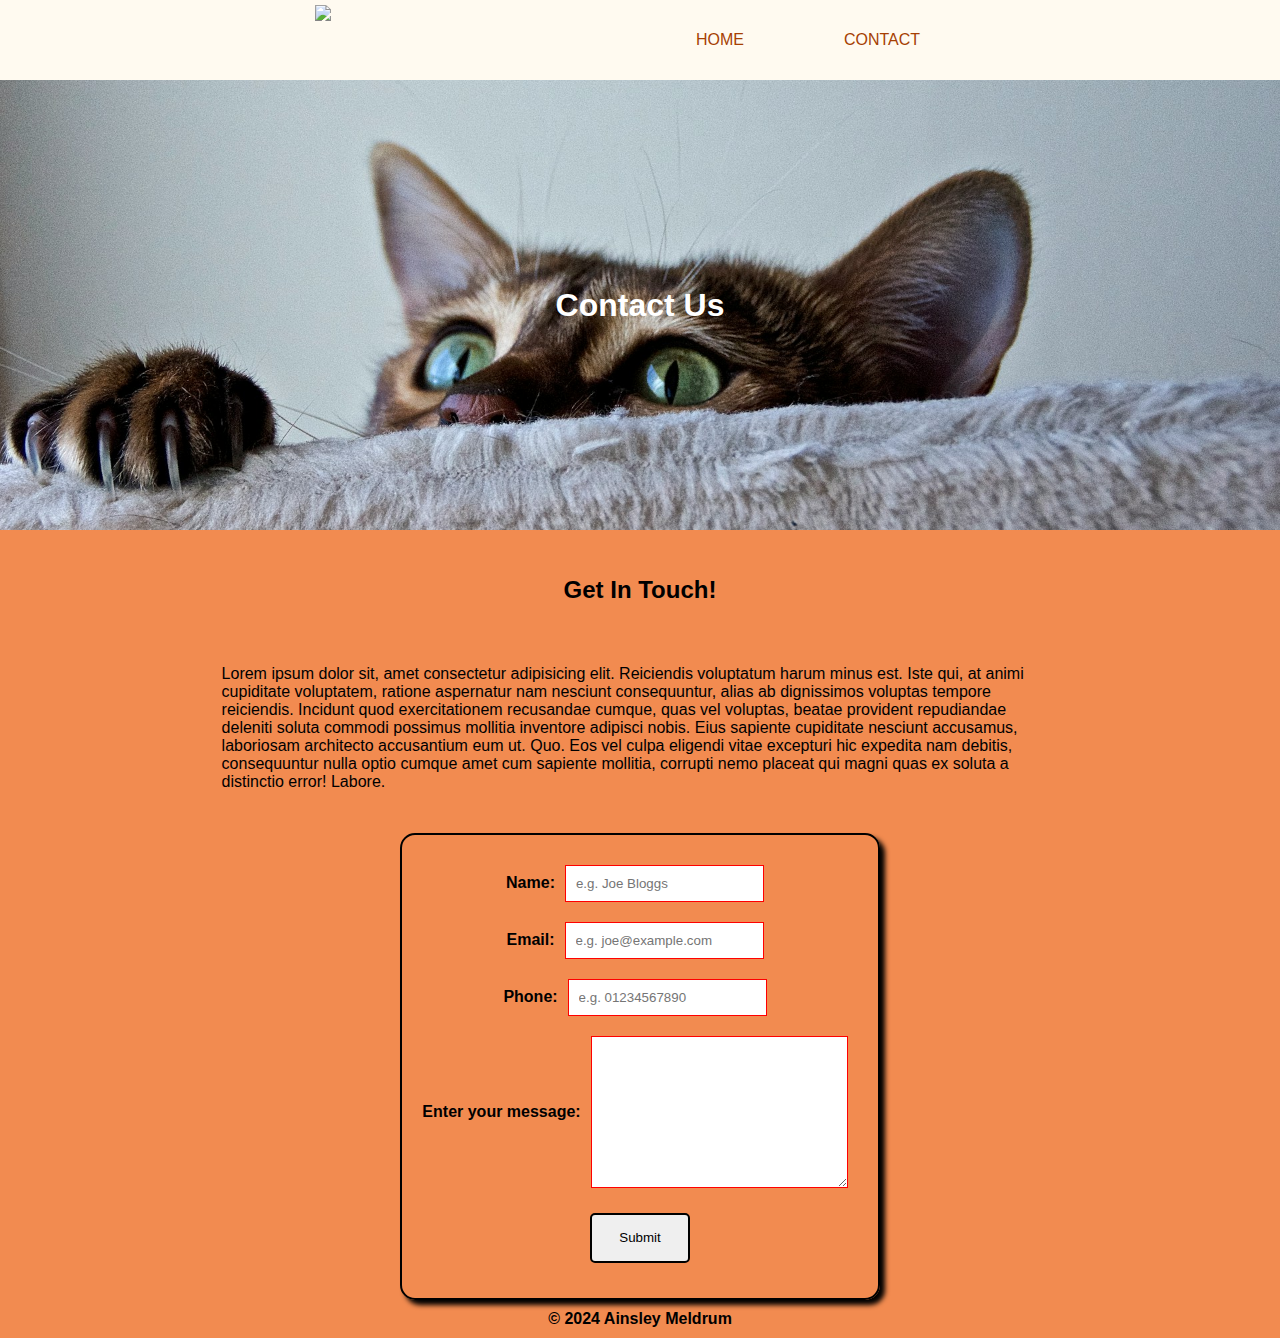
==== confirmation.html @ 8206fca2 "form javascript" ====
<!DOCTYPE html>
<html lang="en">
<head>
    <meta charset="UTF-8">
    <meta http-equiv="X-UA-Compatible" content="IE=edge">
    <meta name="viewport" content="width=device-width, initial-scale=1.0">
    <title>Contact</title>
    <link rel="stylesheet" href="css/style.css">
</head>
<body>
    <!-- navigation bar -->
    <nav>
        <div>
            <a href="/"><img src="images/logo-zoom.png"></a>
        </div>
        <ul id="mobile_nav"> <!-- shortcut ul(li>a)*2 -->
            <li><a href="index.html">Home</a></li>
            <li><a href="/">Contact</a></li>
        </ul>
        <!-- hamburger menu -->
        <div id="mobile_click" class="hamburger">&#8801</div>
    </nav>
    <!-- background image with page header -->
    <div class="contact-header">
        <h1>Contact Us</h1>
    </div>

    <div class="contact-page">
        <h2>Get In Touch!</h2>
        <div class="contact-section">
            <p>Lorem ipsum dolor sit, amet consectetur adipisicing elit. Reiciendis voluptatum harum minus est. Iste qui, at animi cupiditate voluptatem, ratione aspernatur nam nesciunt consequuntur, alias ab dignissimos voluptas tempore reiciendis.
            Incidunt quod exercitationem recusandae cumque, quas vel voluptas, beatae provident repudiandae deleniti soluta commodi possimus mollitia inventore adipisci nobis. Eius sapiente cupiditate nesciunt accusamus, laboriosam architecto accusantium eum ut. Quo.
            Eos vel culpa eligendi vitae excepturi hic expedita nam debitis, consequuntur nulla optio cumque amet cum sapiente mollitia, corrupti nemo placeat qui magni quas ex soluta a distinctio error! Labore.</p>
        </div>
        <form class="contact-form" action="" onsubmit="return validateForm()">
          <div class="form-row form-error" style="display:none;"></div>
          <div class="form-row">
            <label for="name">Name:</label>
            <input type="text" id="name" placeholder="e.g. Joe Bloggs"required>
            <span id="nameError" class="error"></span>
          </div>
          <div class="form-row">
            <label for="email">Email:</label>
            <input type="text" id="email" placeholder="e.g. joe@example.com"required>
            <span id="emailError" class="error"></span>
          </div>
          <div class="form-row">
            <label for="phone">Phone:</label>
            <input type="number" id="phone" placeholder="e.g. 01234567890" required>
            <span id="phoneError" class="error"></span>
          </div>
          <div class="form-row">
            <label for="message">Enter your message:</label>
            <textarea id="message" cols="30" rows="10" placeholder="" required></textarea>
            <span id="messageError" class="error"></span>
          </div>
          <button type="submit">Submit</button>
        </form>
      </div>

    <footer>
        &copy; 2024 Ainsley Meldrum
    </footer>
    <script src="js/script.js"></script>
</body>
</html>
---- css/style.css ----
*{
    margin: 0;
    padding: 0;
    box-sizing: border-box;
}

/* Applies to the entire body */
body{
    font-family: Helvetica, Arial, sans-serif; /*can put fonts in custom order - the rest are backup fonts */
    background-color: #F28B50;
}

/* anchor tags */
a{
    text-decoration: none;
}

/* Applies to all images */
img{
    width: 100%;
}

/* navigation */
nav{
    width: 100%;
    display: flex;
    align-items: center;
    justify-content: space-evenly;
    height: 80px;
    background-color: #FFFAF0;
    position: relative;
    color: black;
    font-family: Arial, Helvetica, sans-serif;
}

/* container for logo image in the nav*/
nav div{
    height: 100%;
    display: flex;
}

/* logo image */
nav div img{
    height: 100%;
    width: unset; /*unsets it from the parent*/
    padding: 5px;
}

/* container for nav links */
nav ul{
    display: none;
    background-color: #FFFAF0;
    list-style-type: none;
    align-items: center;
    justify-content: space-evenly;
}

.active{
    display: flex;
    flex-direction: column;
    align-items: center;
    height: 100vh;
    position: fixed;
    width: 100%;
    top: 80px;
    color: black;
}

/* anchors in the listed items */
nav li a{
    text-transform: uppercase;
    text-decoration: none;
    color: #A63F03;
    padding: 50px; /* space between links */
}

/* hovering over the anchors */
nav li a:hover{
    color: #F28B50;
}

/* hamburger menu */
.hamburger{
    font-size: 30px; /*unicode to be treated like fonts rather than images*/
    position: absolute;
    display: flex;
    align-items: center;
    right: 10px;
}

/* header */
header{
    display: flex;
    width: 100%;
    height: 50vh; /* viewport height - the height of the device you're viewing on */
    background-image: url(../images/cat-medium-1.jpg);
    background-size: cover;
    background-position-y: 40%;
    justify-content: center;
    align-items: center;
}

/* Applies to all h1 headers */
header h1{
    font-size: 16px;
}

section{
    display: flex;
    flex-wrap: wrap; /*allows the section to alter between column and row depending on dimensions*/
    justify-content: space-around;
    margin-top: 2%;
}

section div{
    width: 340px;
    margin: 4%, 0; /*top+bottom, right+left OR top, right, bottom, left*/;
    line-height: 25px; /*space between the lines*/
    text-align: justify;
}

section div p{
    padding: 2%; /*spaces out the elements*/
}

/* parallax container */
.parallax{
    background-image: url(../images/cafe.jpg);
    height: 400px;
    background-size: cover;
    background-position: center;
    background-repeat: no-repeat;
    background-color: #A63F03; /*backup if image doesn't load*/
    background-attachment: fixed; /*image will stay fixed in one place as you scroll*/
}

/* meet & greet cat gallery */
div.scroll-container {
    background-color: #A63F03;
    overflow: auto;
    white-space: nowrap;
    padding: 10px;
    display: flex;
    width: max-content;
    margin: 25px;
    position: relative;
  }

div.scroll-container img {
    padding:5px;
    height: 300px;
}

/* MIGHT USE LATER */
/* hover information */ 
/* .image {
    opacity: 1;
    display: block;
    width: 100%;
    height: auto;
    transition: .5s ease;
    backface-visibility: hidden;
}

.overlay {
    transition: .5s ease;
    opacity: 0;
    position: absolute;
    top: 50%;
    left: 50%;
    transform: translate(-50%, -50%);
    -ms-transform: translate(-50%, -50%);
    text-align: center;
}

.scroll-container:hover .image {
    opacity: 0.3;
}
  
.scroll-container :hover .overlay {
    opacity: 1;
}
  
.text {
    background-color: #F28B50;
    color: white;
    font-size: 16px;
    padding: 16px 32px;
} */

/******** CONTACT PAGE *******/

/* header */
.contact-header{
    display: flex;
    width: 100%;
    height: 50vh; /* viewport height - the height of the device you're viewing on */
    background-image: url(../images/cat-medium-4.jpg);
    background-size: cover;
    background-position-y: 60%;
    justify-content: center;
    align-items: center;
    color: white;
}

/* contact body layout */

.contact-page{
    display: flex;
    flex-wrap: wrap; /*allows the section to alter between column and row depending on dimensions*/
    justify-content: space-around;
    margin-top: 2%;
}

.contact-page p{
    padding: 2%;
    margin-left: 100px;
    margin-right: 100px;
}


h2{
    padding: 20px; 
}

.contact-section{
    margin-left: 80px;
    margin-right: 80px;
    padding: 20px;
    display: flex;
    flex-direction: row;
    align-items: center;
    justify-content: center;
}

/* contact form */
.contact-form{
    display: flex;
    align-items: center;
    justify-content: space-evenly;
    flex-direction: column;
    border: black solid 2px;
    border-radius: 15px;
    box-shadow: 5px 5px 5px black;
    padding: 20px;
}

.form-row{
    display: flex;
    align-items: center;
    justify-content: space-evenly;
}

/* form labels */
.form-row label{
    font-weight: bolder;
}

.form-row input{
    padding: 10px;
    margin: 10px;
}

.form-row textarea{
    margin: 10px;
}

button{
    margin: 15px;
    width: 100px;
    height: 50px;
    display: flex;
    align-items: center;
    justify-content: center;
    border: black solid 2px;
    border-radius: 5px;
}


input:invalid, textarea:invalid{
    border: red 1px solid;
}
  
/* tablet dimensions */
@media only screen and (min-width: 767px){
    header h1{
        font-size: 26px;
    }
    section div{
        width: 330px;
    }

    div.scroll-container img {
        padding:5px;
        height: 400px;
    }

    nav ul{
        display: flex;
        background-color: #FFFAF0;
        list-style-type: none;
        align-items: center;
        justify-content: space-evenly;
    }

    .hamburger{
        display: none;
    }
}

/* desktop dimensions */
@media only screen and (min-width: 991px){
    header h1{
        font-size: 40px;
    }

    /* Alters the layout of the section when loaded on desktop */
    section{
        flex-direction: row;
    }

    div.scroll-container img {
        padding:5px;
        height: 500px;
    }

    nav ul{
        display: flex;
        background-color: #FFFAF0;
        list-style-type: none;
        align-items: center;
        justify-content: space-evenly;
    }

    .hamburger{
        display: none;
    }
}

footer{
    display: flex;
    align-items: center;
    justify-content: center;
    font-weight: bolder;
    padding: 5px;
    margin: 5px;
}
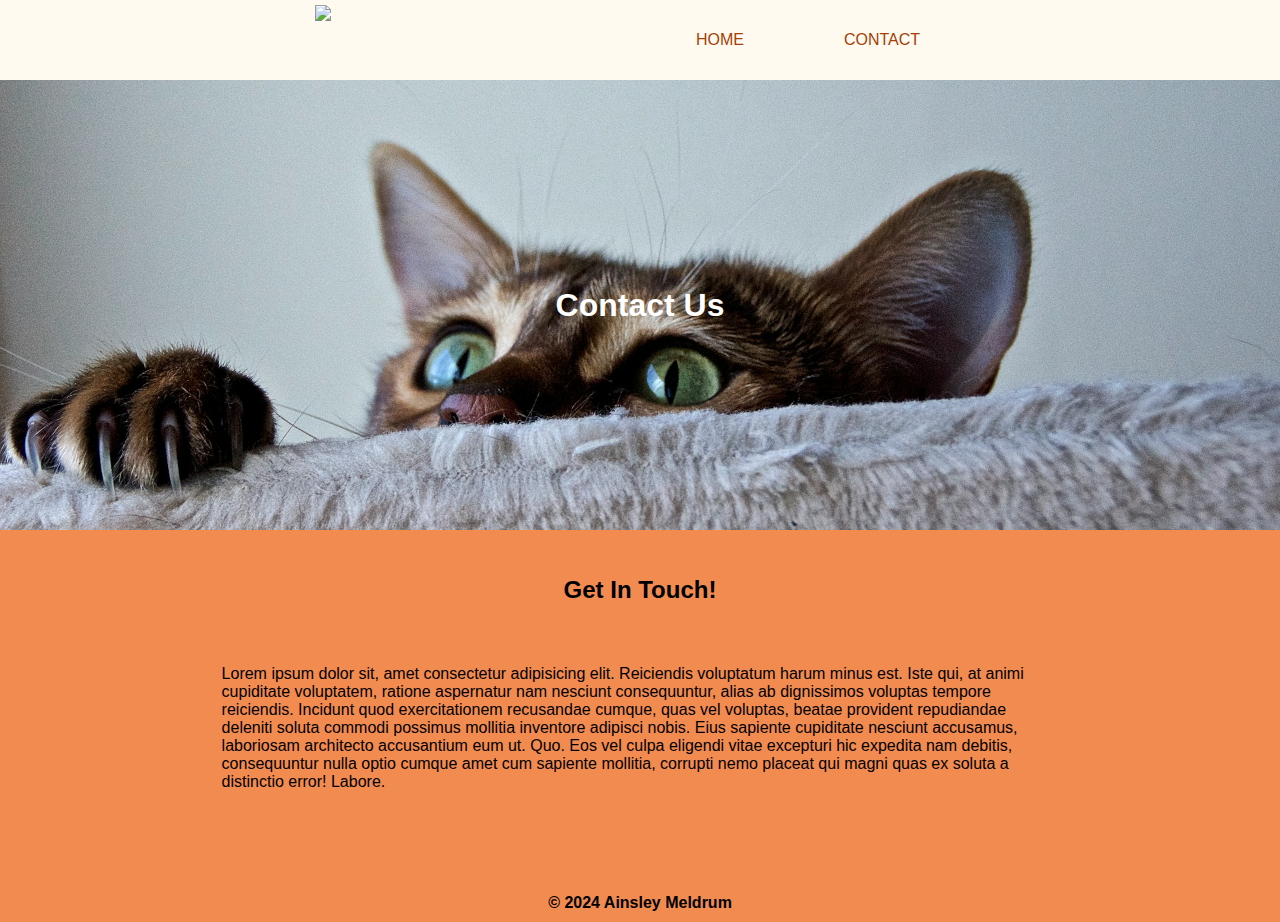
==== commit 1021e885: "adding changes - Karen" ====
--- a/confirmation.html
+++ b/confirmation.html
@@ -32,35 +32,15 @@
             Incidunt quod exercitationem recusandae cumque, quas vel voluptas, beatae provident repudiandae deleniti soluta commodi possimus mollitia inventore adipisci nobis. Eius sapiente cupiditate nesciunt accusamus, laboriosam architecto accusantium eum ut. Quo.
             Eos vel culpa eligendi vitae excepturi hic expedita nam debitis, consequuntur nulla optio cumque amet cum sapiente mollitia, corrupti nemo placeat qui magni quas ex soluta a distinctio error! Labore.</p>
         </div>
-        <form class="contact-form" action="" onsubmit="return validateForm()">
-          <div class="form-row form-error" style="display:none;"></div>
-          <div class="form-row">
-            <label for="name">Name:</label>
-            <input type="text" id="name" placeholder="e.g. Joe Bloggs"required>
-            <span id="nameError" class="error"></span>
-          </div>
-          <div class="form-row">
-            <label for="email">Email:</label>
-            <input type="text" id="email" placeholder="e.g. joe@example.com"required>
-            <span id="emailError" class="error"></span>
-          </div>
-          <div class="form-row">
-            <label for="phone">Phone:</label>
-            <input type="number" id="phone" placeholder="e.g. 01234567890" required>
-            <span id="phoneError" class="error"></span>
-          </div>
-          <div class="form-row">
-            <label for="message">Enter your message:</label>
-            <textarea id="message" cols="30" rows="10" placeholder="" required></textarea>
-            <span id="messageError" class="error"></span>
-          </div>
-          <button type="submit">Submit</button>
-        </form>
+       <p><span id="storedName"></span></p>
+       <p><span id="storedEmail"><span></p>
+       <p><span id="storedPhone"></span></p>
+       <p><span id="storedMessage"></span></p>
       </div>
 
     <footer>
         &copy; 2024 Ainsley Meldrum
     </footer>
-    <script src="js/script.js"></script>
+    <script src="script.js"></script>
 </body>
 </html>--- a/css/style.css
+++ b/css/style.css
@@ -243,6 +243,7 @@
     border-radius: 15px;
     box-shadow: 5px 5px 5px black;
     padding: 20px;
+    background-color:#F28B50;
 }
 
 .form-row{
@@ -274,6 +275,11 @@
     justify-content: center;
     border: black solid 2px;
     border-radius: 5px;
+    cursor: pointer; /*changes the cursor when displayed over the button*/
+}
+
+input:focus{
+    background: lightblue;
 }
 
 
